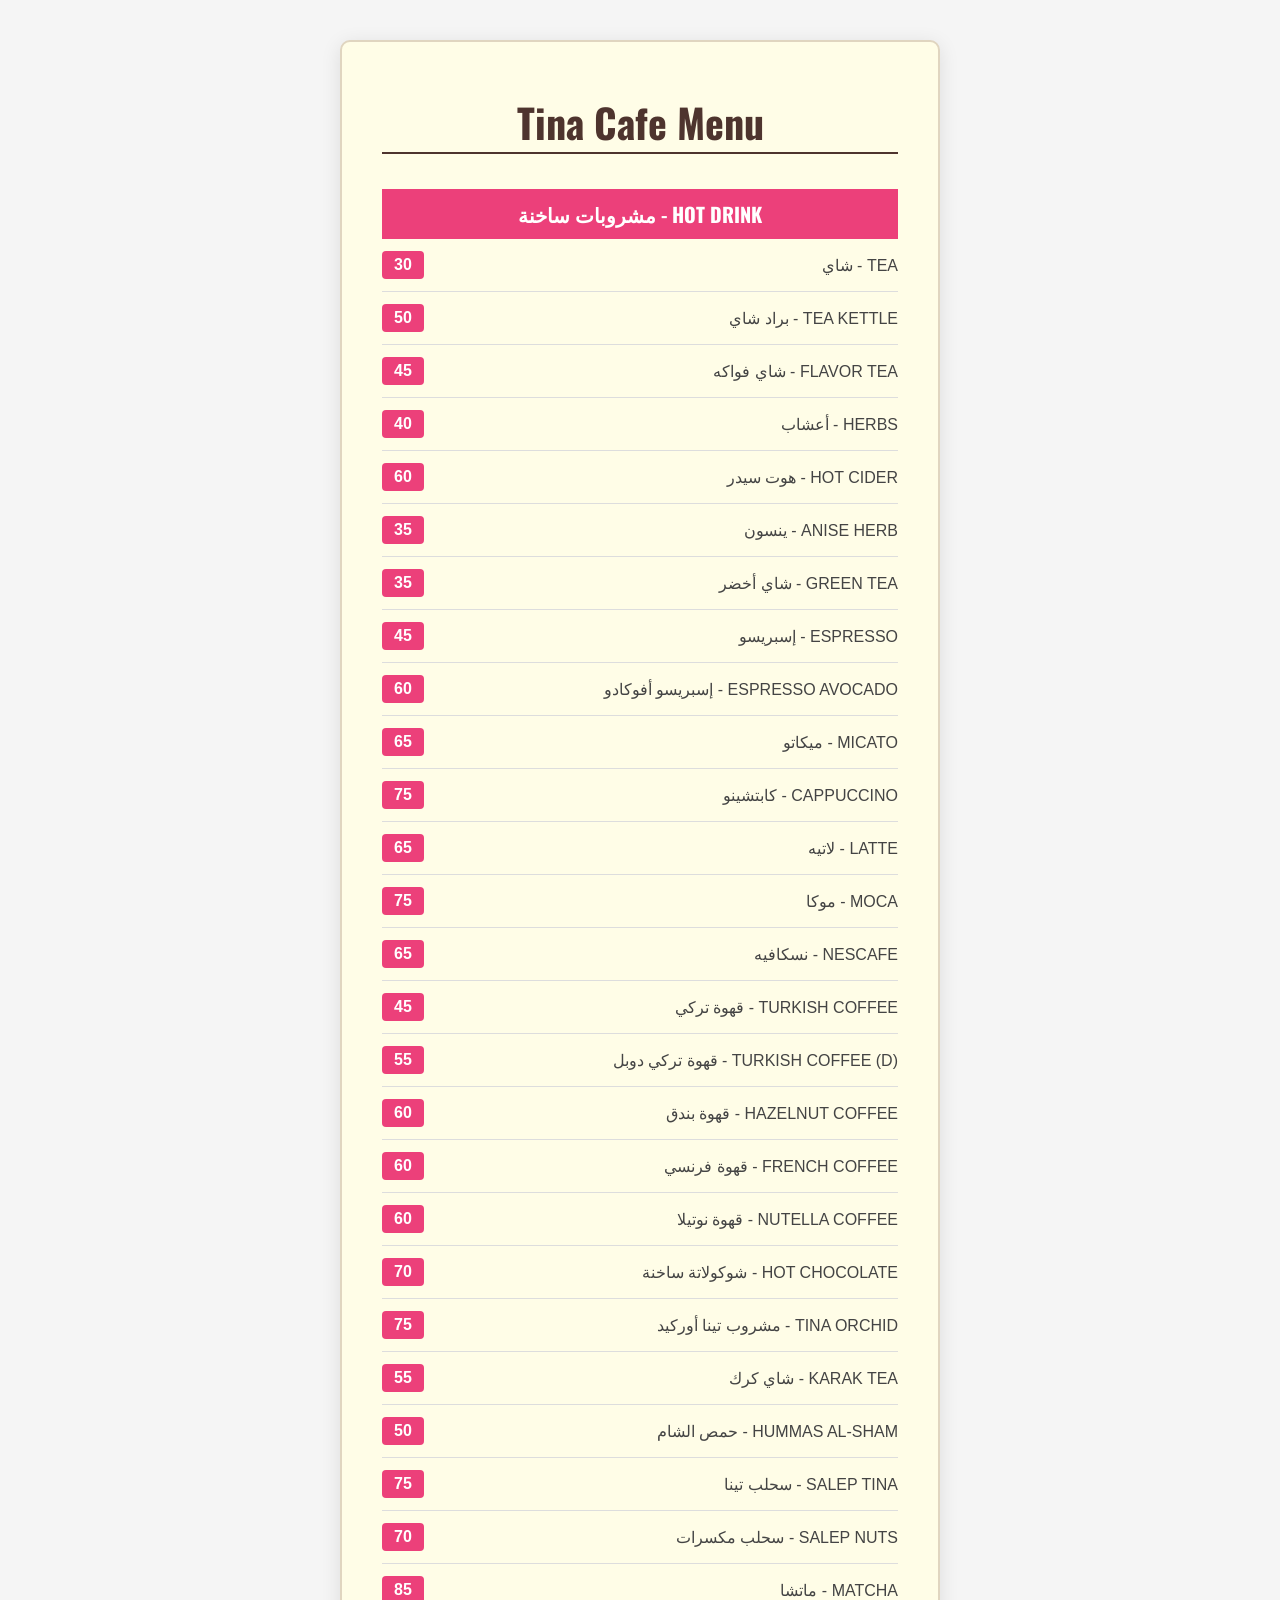
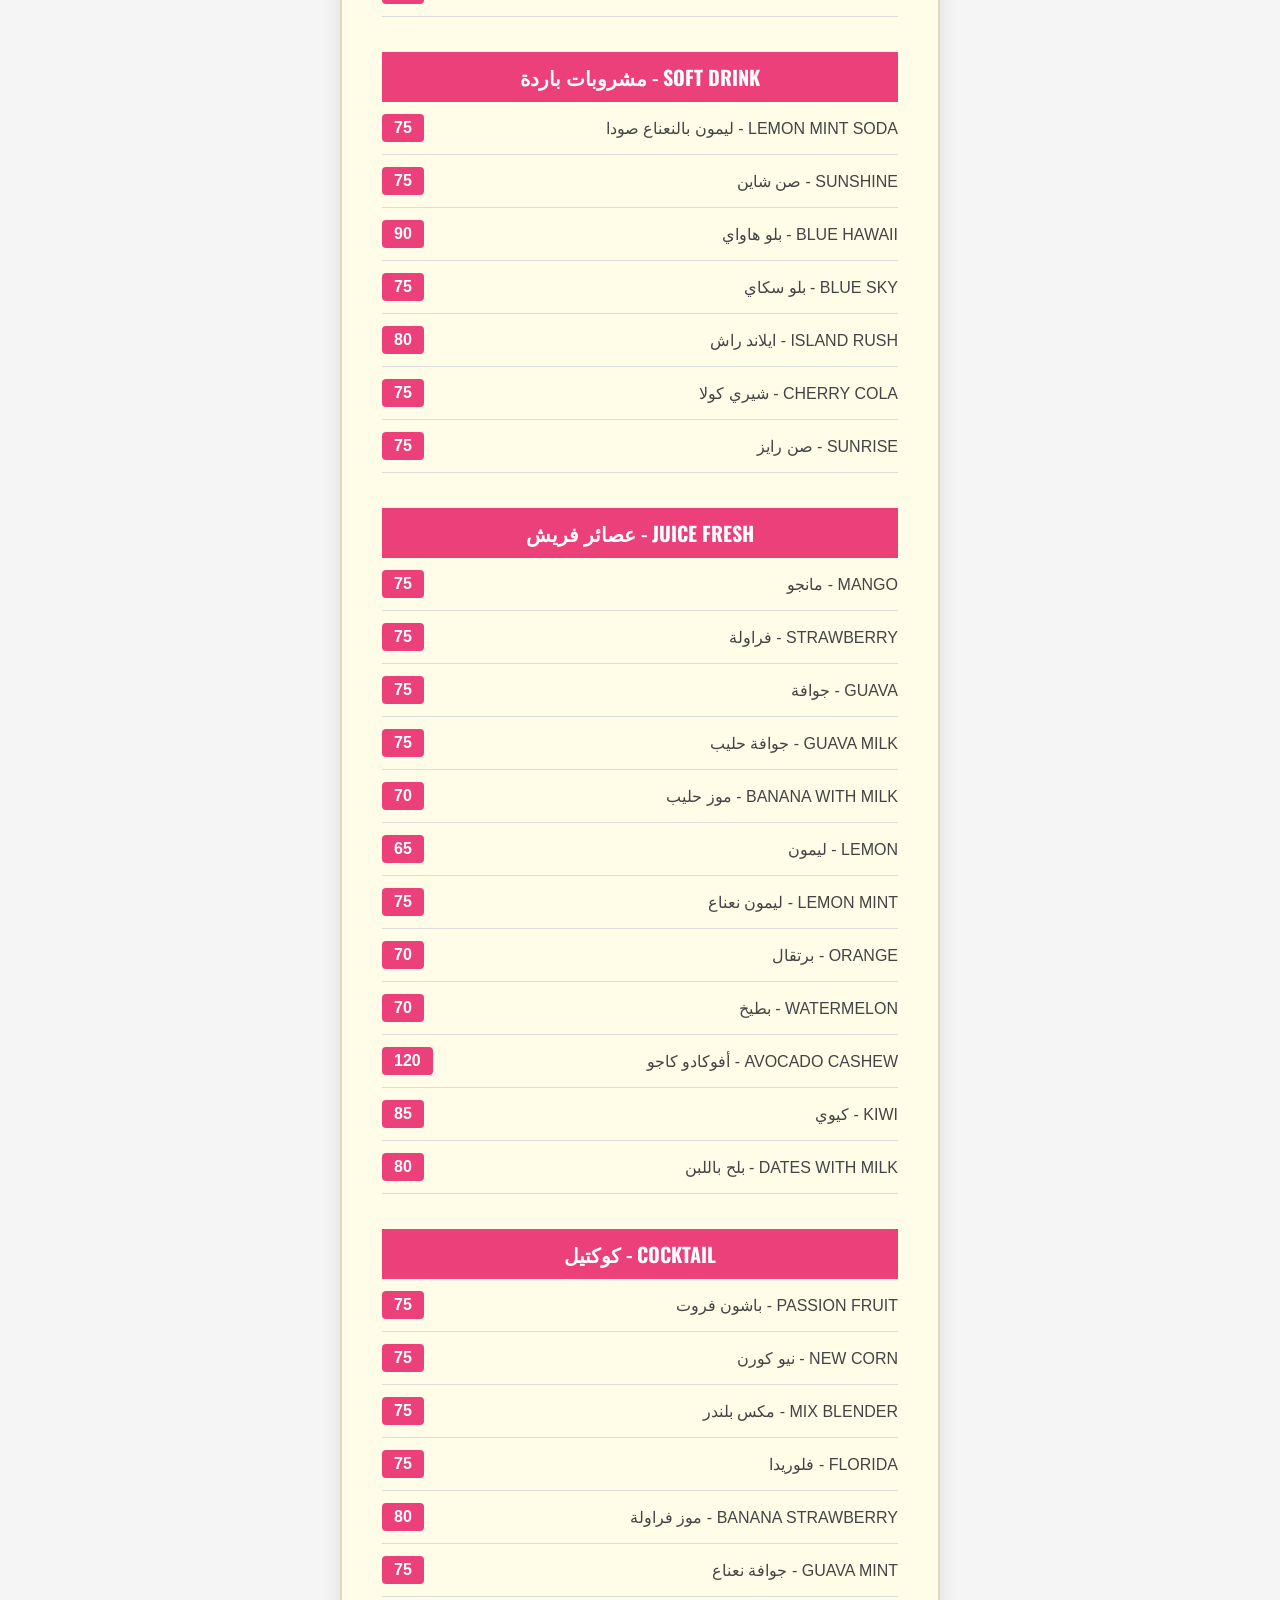
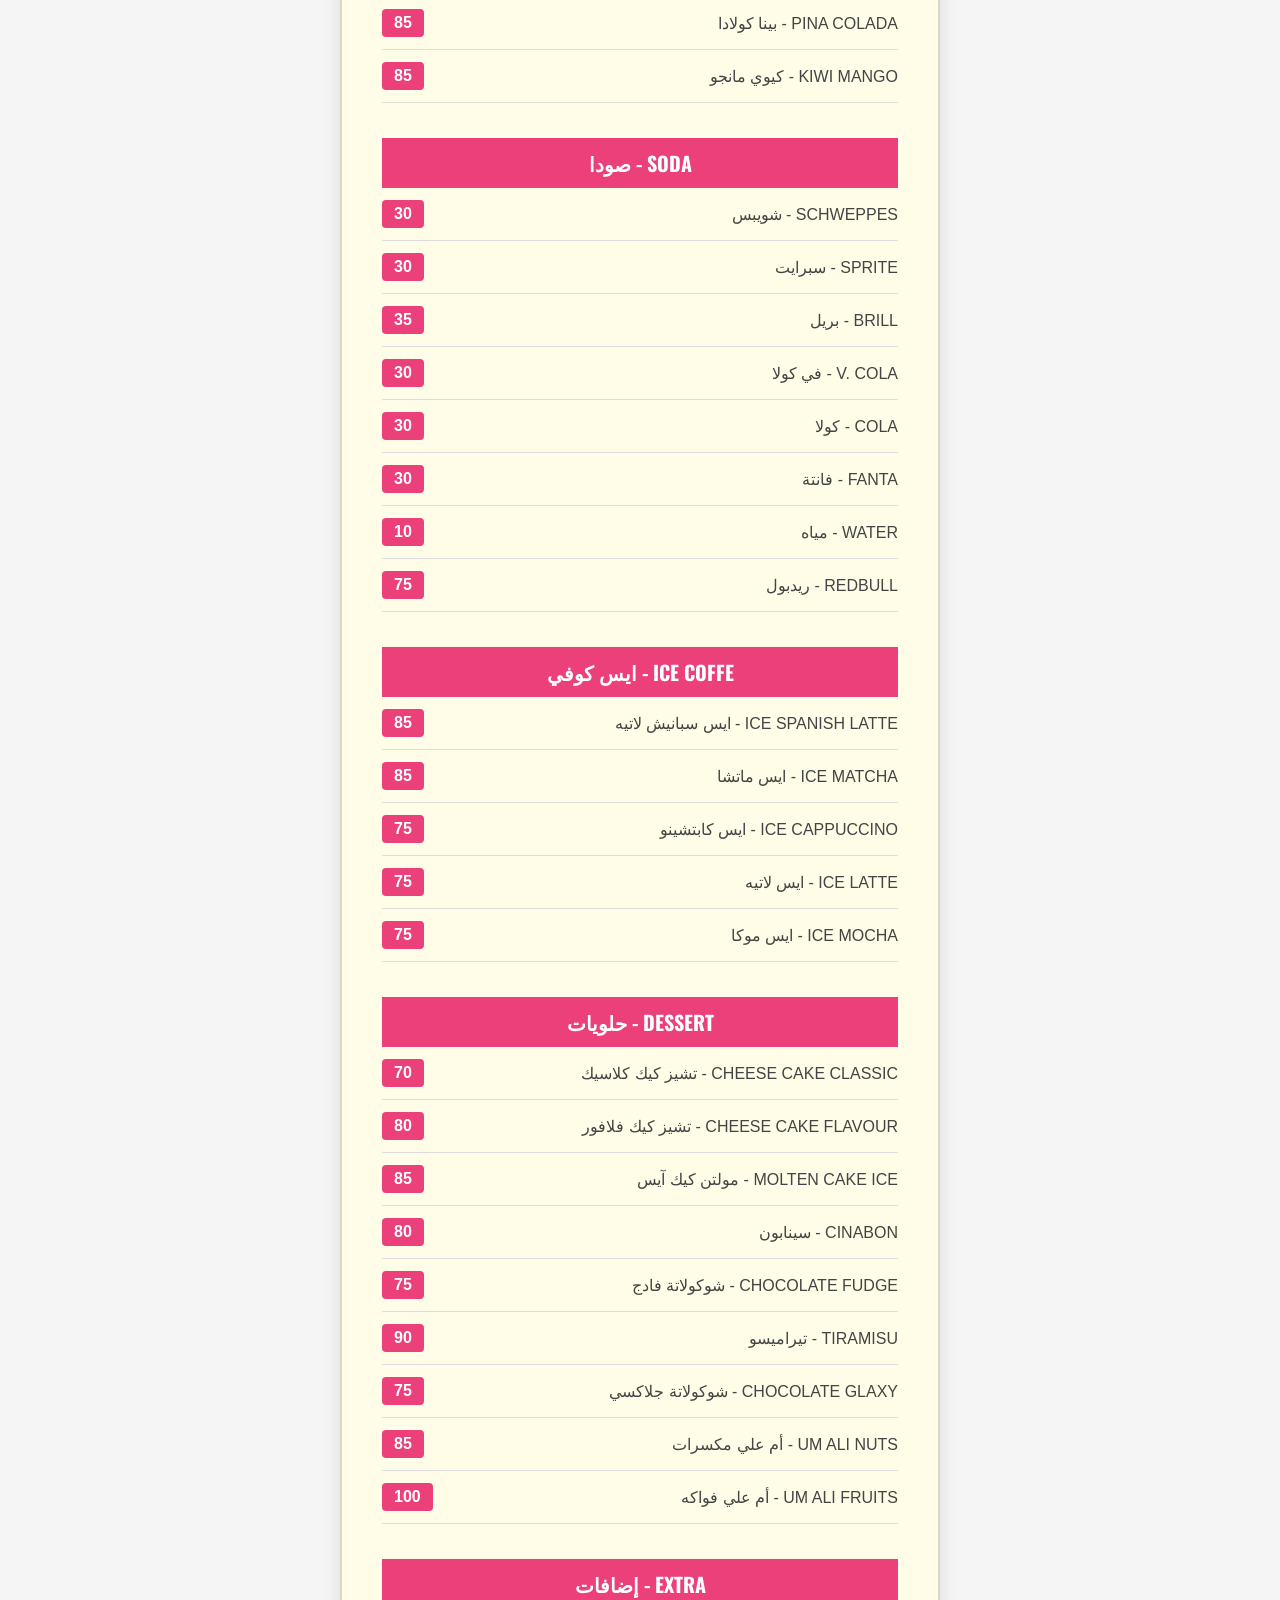
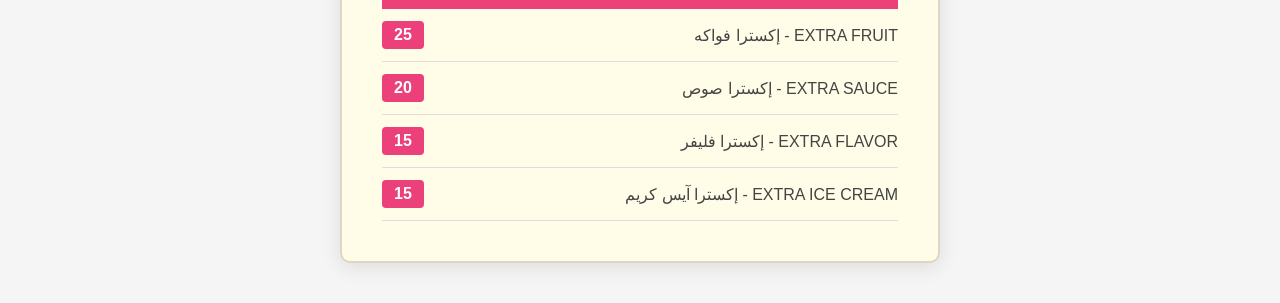
==== menu.html @ 82b3862c "Add files via upload" ====
<!DOCTYPE html>
<html lang="en">
<head>
    <meta charset="UTF-8">
    <meta name="viewport" content="width=device-width, initial-scale=1.0">
    <title>Tina cafe menu</title>
</head>
<body>
    <link rel="stylesheet" href="style.css">
<div id="menu">
    <h1>Tina Cafe Menu</h1>

    <h2>HOT DRINK - مشروبات ساخنة</h2>
    <p>TEA - شاي <span>30</span></p>
    <p>TEA KETTLE - براد شاي <span>50</span></p>
    <p>FLAVOR TEA - شاي فواكه <span>45</span></p>
    <p>HERBS - أعشاب <span>40</span></p>
    <p>HOT CIDER - هوت سيدر <span>60</span></p>
    <p>ANISE HERB - ينسون <span>35</span></p>
    <p>GREEN TEA - شاي أخضر <span>35</span></p>
    <p>ESPRESSO - إسبريسو <span>45</span></p>
    <p>ESPRESSO AVOCADO - إسبريسو أفوكادو <span>60</span></p>
    <p>MICATO - ميكاتو <span>65</span></p>
    <p>CAPPUCCINO - كابتشينو <span>75</span></p>
    <p>LATTE - لاتيه <span>65</span></p>
    <p>MOCA - موكا <span>75</span></p>
    <p>NESCAFE - نسكافيه <span>65</span></p>
    <p>TURKISH COFFEE - قهوة تركي <span>45</span></p>
    <p>TURKISH COFFEE (D) - قهوة تركي دوبل <span>55</span></p>
    <p>HAZELNUT COFFEE - قهوة بندق <span>60</span></p>
    <p>FRENCH COFFEE - قهوة فرنسي <span>60</span></p>
    <p>NUTELLA COFFEE - قهوة نوتيلا <span>60</span></p>
    <p>HOT CHOCOLATE - شوكولاتة ساخنة <span>70</span></p>
    <p>TINA ORCHID - مشروب تينا أوركيد <span>75</span></p>
    <p>KARAK TEA - شاي كرك <span>55</span></p>
    <p>HUMMAS AL-SHAM - حمص الشام <span>50</span></p>
    <p>SALEP TINA - سحلب تينا <span>75</span></p>
    <p>SALEP NUTS - سحلب مكسرات <span>70</span></p>
    <p>MATCHA - ماتشا <span>85</span></p>

    <h2>SOFT DRINK - مشروبات باردة</h2>
    <p>LEMON MINT SODA - ليمون بالنعناع صودا <span>75</span></p>
    <p>SUNSHINE - صن شاين <span>75</span></p>
    <p>BLUE HAWAII - بلو هاواي <span>90</span></p>
    <p>BLUE SKY - بلو سكاي <span>75</span></p>
    <p>ISLAND RUSH - ايلاند راش <span>80</span></p>
    <p>CHERRY COLA - شيري كولا <span>75</span></p>
    <p>SUNRISE - صن رايز <span>75</span></p>

    <h2>JUICE FRESH - عصائر فريش</h2>
    <p>MANGO - مانجو <span>75</span></p>
    <p>STRAWBERRY - فراولة <span>75</span></p>
    <p>GUAVA - جوافة <span>75</span></p>
    <p>GUAVA MILK - جوافة حليب <span>75</span></p>
    <p>BANANA WITH MILK - موز حليب <span>70</span></p>
    <p>LEMON - ليمون <span>65</span></p>
    <p>LEMON MINT - ليمون نعناع <span>75</span></p>
    <p>ORANGE - برتقال <span>70</span></p>
    <p>WATERMELON - بطيخ <span>70</span></p>
    <p>AVOCADO CASHEW - أفوكادو كاجو <span>120</span></p>
    <p>KIWI - كيوي <span>85</span></p>
    <p>DATES WITH MILK - بلح باللبن <span>80</span></p>

    <h2>COCKTAIL - كوكتيل</h2>
    <p>PASSION FRUIT - باشون فروت <span>75</span></p>
    <p>NEW CORN - نيو كورن <span>75</span></p>
    <p>MIX BLENDER - مكس بلندر <span>75</span></p>
    <p>FLORIDA - فلوريدا <span>75</span></p>
    <p>BANANA STRAWBERRY - موز فراولة <span>80</span></p>
    <p>GUAVA MINT - جوافة نعناع <span>75</span></p>
    <p>PINA COLADA - بينا كولادا <span>85</span></p>
    <p>KIWI MANGO - كيوي مانجو <span>85</span></p>

    <h2>SODA - صودا</h2>
    <p>SCHWEPPES - شويبس <span>30</span></p>
    <p>SPRITE - سبرايت <span>30</span></p>
    <p>BRILL - بريل <span>35</span></p>
    <p>V. COLA - في كولا <span>30</span></p>
    <p>COLA - كولا <span>30</span></p>
    <p>FANTA - فانتة <span>30</span></p>
    <p>WATER - مياه <span>10</span></p>
    <p>REDBULL - ريدبول <span>75</span></p>

    <h2>ICE COFFE - ايس كوفي</h2>
    <p>ICE SPANISH LATTE - ايس سبانيش لاتيه <span>85</span></p>
    <p>ICE MATCHA - ايس ماتشا <span>85</span></p>
    <p>ICE CAPPUCCINO - ايس كابتشينو <span>75</span></p>
    <p>ICE LATTE - ايس لاتيه <span>75</span></p>
    <p>ICE MOCHA - ايس موكا <span>75</span></p>

    <h2>DESSERT - حلويات</h2>
    <p>CHEESE CAKE CLASSIC - تشيز كيك كلاسيك <span>70</span></p>
    <p>CHEESE CAKE FLAVOUR - تشيز كيك فلافور <span>80</span></p>
    <p>MOLTEN CAKE ICE - مولتن كيك آيس <span>85</span></p>
    <p>CINABON - سينابون <span>80</span></p>
    <p>CHOCOLATE FUDGE - شوكولاتة فادج <span>75</span></p>
    <p>TIRAMISU - تيراميسو <span>90</span></p>
    <p>CHOCOLATE GLAXY - شوكولاتة جلاكسي <span>75</span></p>
    <p>UM ALI NUTS - أم علي مكسرات <span>85</span></p>
    <p>UM ALI FRUITS - أم علي فواكه <span>100</span></p>
    <h2>EXTRA - إضافات</h2>
    <p>EXTRA FRUIT - إكسترا فواكه <span>25</span></p>
    <p>EXTRA SAUCE - إكسترا صوص <span>20</span></p>
    <p>EXTRA FLAVOR - إكسترا فليفر <span>15</span></p>
    <p>EXTRA ICE CREAM - إكسترا آيس كريم <span>15</span></p>
</div>
</body>
</html>
---- style.css ----
@import url('https://fonts.googleapis.com/css2?family=Open+Sans:ital,wght@0,300..800;1,300..800&family=Oswald:wght@200..700&display=swap');



*{
margin: 0;
padding: 0;
box-sizing: border-box;
}

:root {
    --bg-color: #f1f1f1;
    --bg-secondary: #fbfbfb;
    --dark-gray: #333;
    --light-brown: #c7a17a;
    --black: #1f2226;

}
body{font-family: "open sans",sherf
}
h1,
h2,
h3
{ font-family: oswald,serif;}

ul {list-style: none;}

ul {text-decoration: none;}

/* header start */
#header {
    width: 100%;
border-bottom: 1px solid #ccc; 
}
.navbar {
    display: flex;
    flex-direction: column;
    align-items: center;
    text-align: center;
    width: 100%;
    padding: 20px 0;
}

.logo {
    display: block;
    margin-bottom: 10px;
}

h1 {
    margin: 10px 0;
}

li {
    list-style: none;
}

li a {
    text-decoration: none;
    color: #333; /* أو أي لون تحبه */
}

/* header end */
/* menu stART */

/* --- تنسيق المنيو بالكامل --- */
#menu {
    max-width: 600px;
    margin: 20px auto;
    padding: 30px;
    background-color: #fdfaf0; /* لون خلفية كريمي مريح */
    border: 2px solid #e0d5c0;
    border-radius: 10px;
    font-family: 'Arial', sans-serif;
    color: #444;
    direction: rtl; /* لضبط الاتجاه العربي */
}

/* الخلفية العامة للموقع */
body

/* تنسيق الصفحة بالكامل */
body {
    background-color: #fdfae6; /* لون كريمي رايق */
    margin: 0;
    display: flex;
    align-items: center;
    justify-content: center;
    height: 100vh;
    font-family: Arial, sans-serif;
}

.container {
    text-align: center;
}

/* اللوجو الدايرة (بدون حواف) */
.logo-wrapper {
    width: 170px;
    height: 170px;
    border-radius: 50%; /* دي اللي بتشيل الحواف المربعة */
    overflow: hidden;
    border: 4px solid #ec407a; /* الإطار البامبا */
    margin: 0 auto 20px;
    box-shadow: 0 4px 10px rgba(0,0,0,0.1);
}

.logo-wrapper img {
    width: 100%;
    height: 100%;
    object-fit: cover;
}

/* اسم الكافيه */
h1 {
    font-size: 2.5rem;
    color: #333;
    margin-bottom: 30px;
}

/* الزرار البامبا */
.pink-btn {
    display: inline-block;
    background-color: #ec407a; /* اللون البامبا */
    color: white !important;
    text-decoration: none;
    padding: 12px 45px;
    border-radius: 25px;
    font-size: 1.2rem;
    font-weight: bold;
    transition: 0.3s ease;
    box-shadow: 0 4px 12px rgba(236, 64, 122, 0.3);
}

/* لما تحط الماوس على الزرار */
.pink-btn:hover {
    background-color: #d81b60;
    transform: scale(1.1); /* بيكبر سنة */
}


/* حركة لما تدوس على الزرار (Click) */
.menu-btn:active {
    transform: scale(0.95);
}
/* تنسيق العناوين الرئيسية (مثل HOT DRINK) */
body {
    background-color: #f5f5f5;
    display: flex;
    justify-content: center;
    padding: 20px;
}

#menu {
    background-color: #fffde7;
    width: 100%;
    max-width: 600px;
    padding: 40px;
    border-radius: 10px;
    box-shadow: 0 4px 20px rgba(0,0,0,0.1);
}

h1 {
    text-align: center;
    color: #4e342e;
    border-bottom: 2px solid #4e342e;
    margin-bottom: 30px;
}

h2 {
    background-color: #ec407a; /* لون المنيو الوردي في صورك */
    color: white;
    padding: 10px;
    margin-top: 35px;
    text-align: center;
    text-transform: uppercase;
    font-size: 20px;
}

#menu p {
    display: flex;
    justify-content: space-between;
    align-items: center;
    padding: 12px 0;
    border-bottom: 1px solid #ddd; /* الخط اللي بين كل صنف وتاني */
    font-size: 16px;
    font-weight: 500;
}

/* السعر في مربع ملون مثل الصور */
#menu p span {
    background-color: #ec407a;
    color: white;
    padding: 5px 12px;
    border-radius: 4px;
    font-weight: bold;
    min-width: 40px;
    text-align: center;
}

/* حركة عند مرور الماوس */
#menu p:hover {
    background-color: rgba(236, 64, 122, 0.05);
}
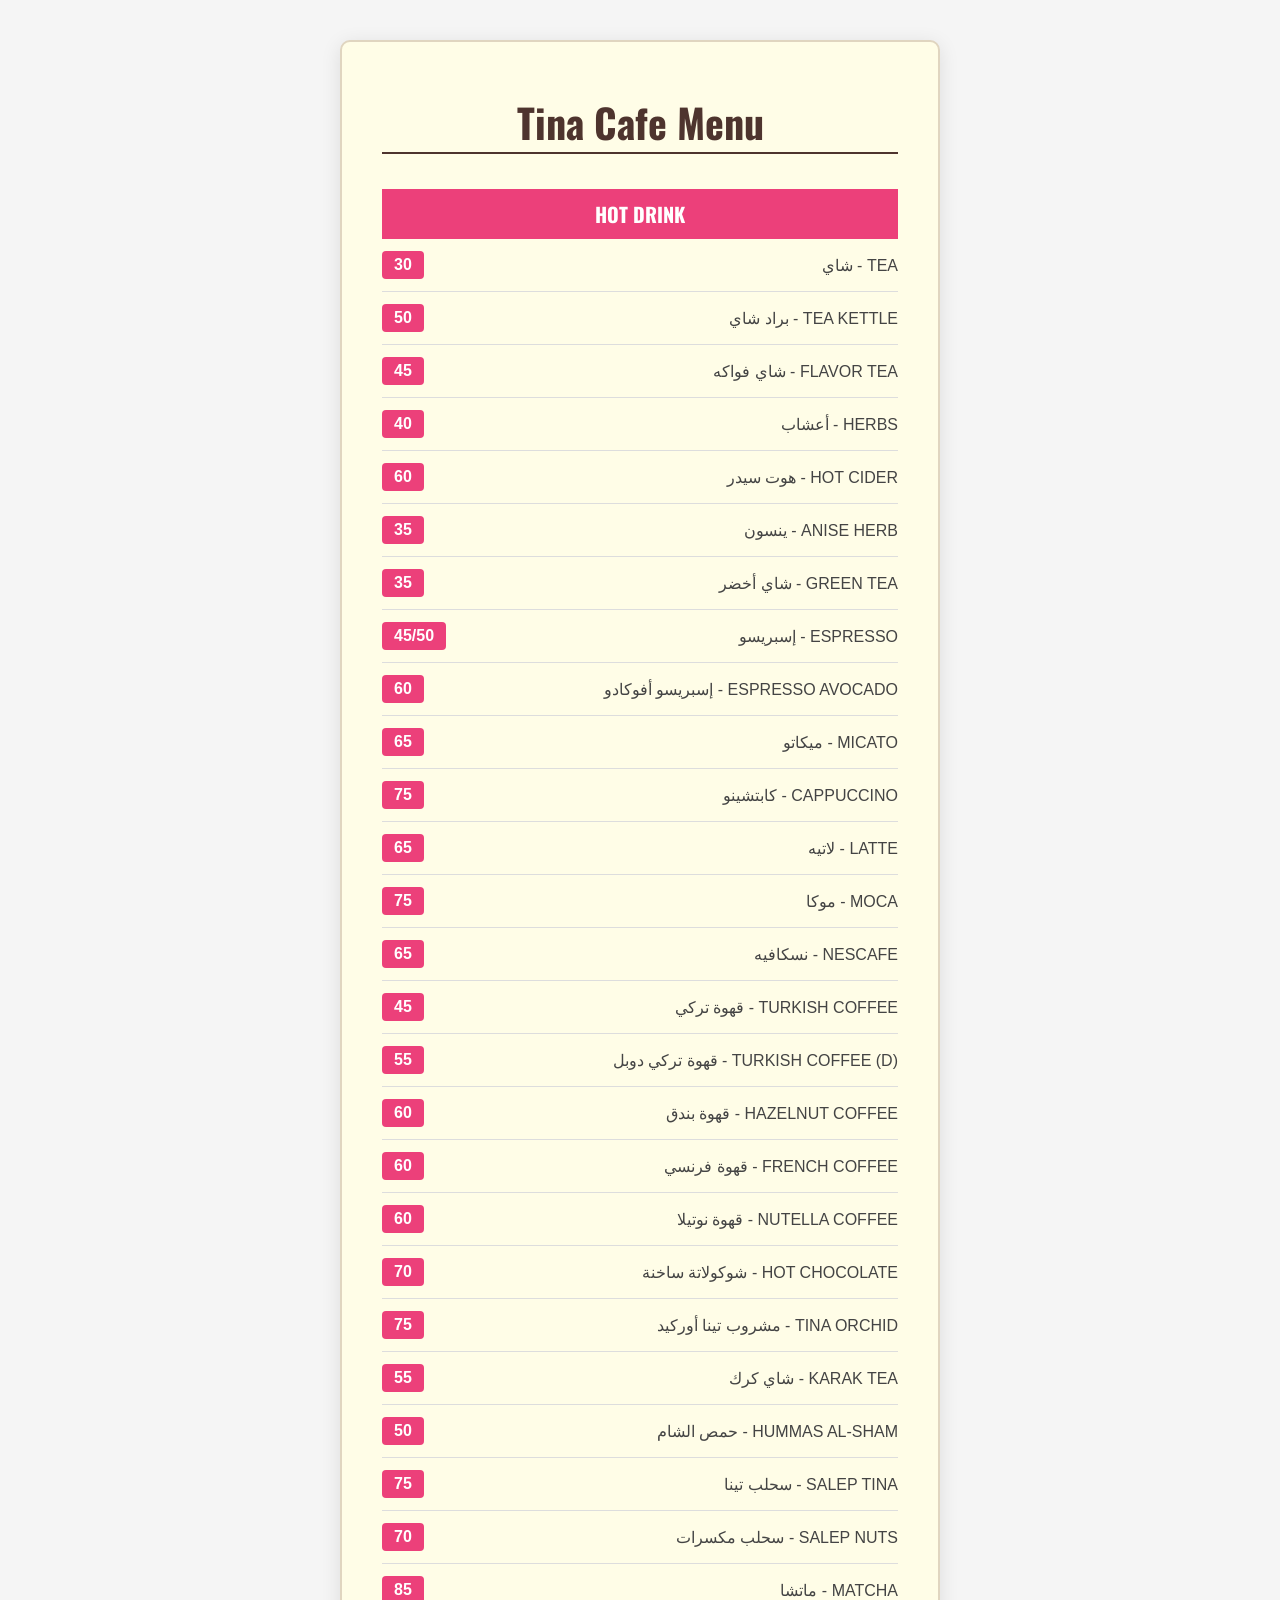
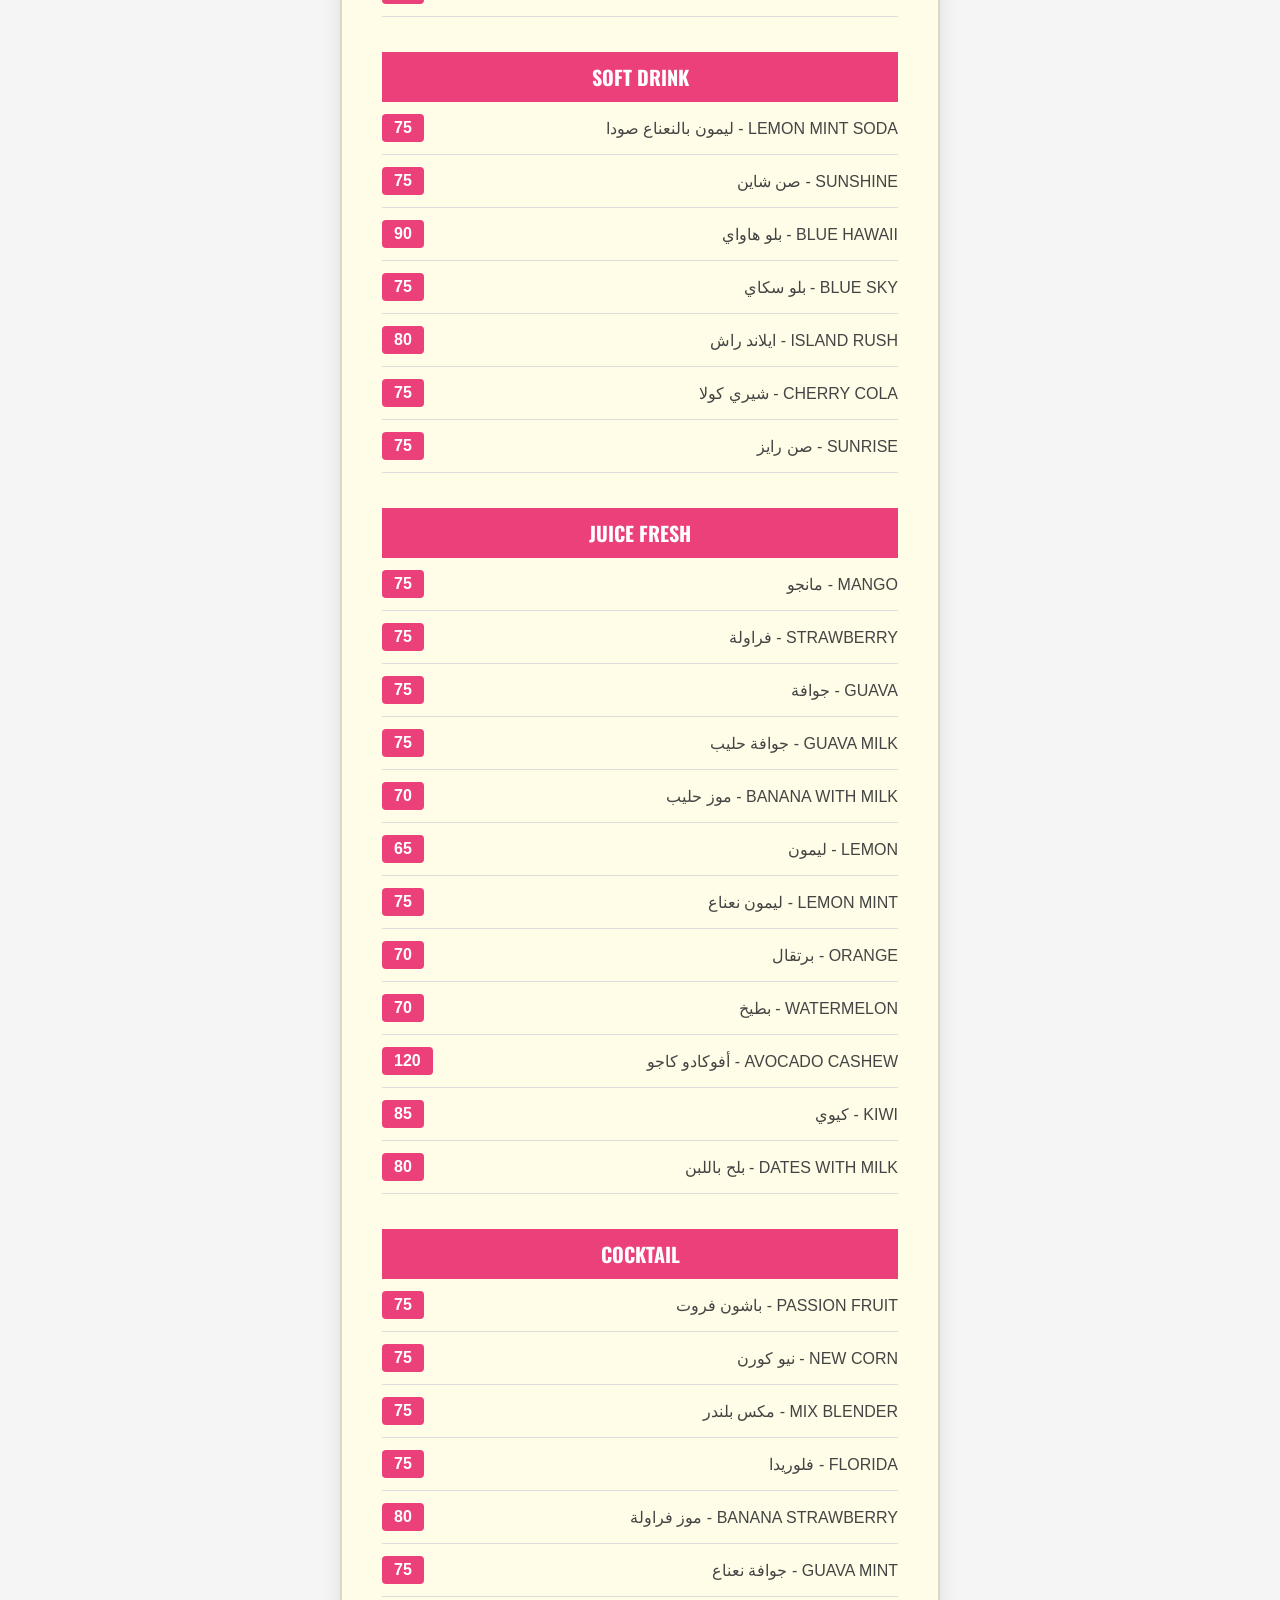
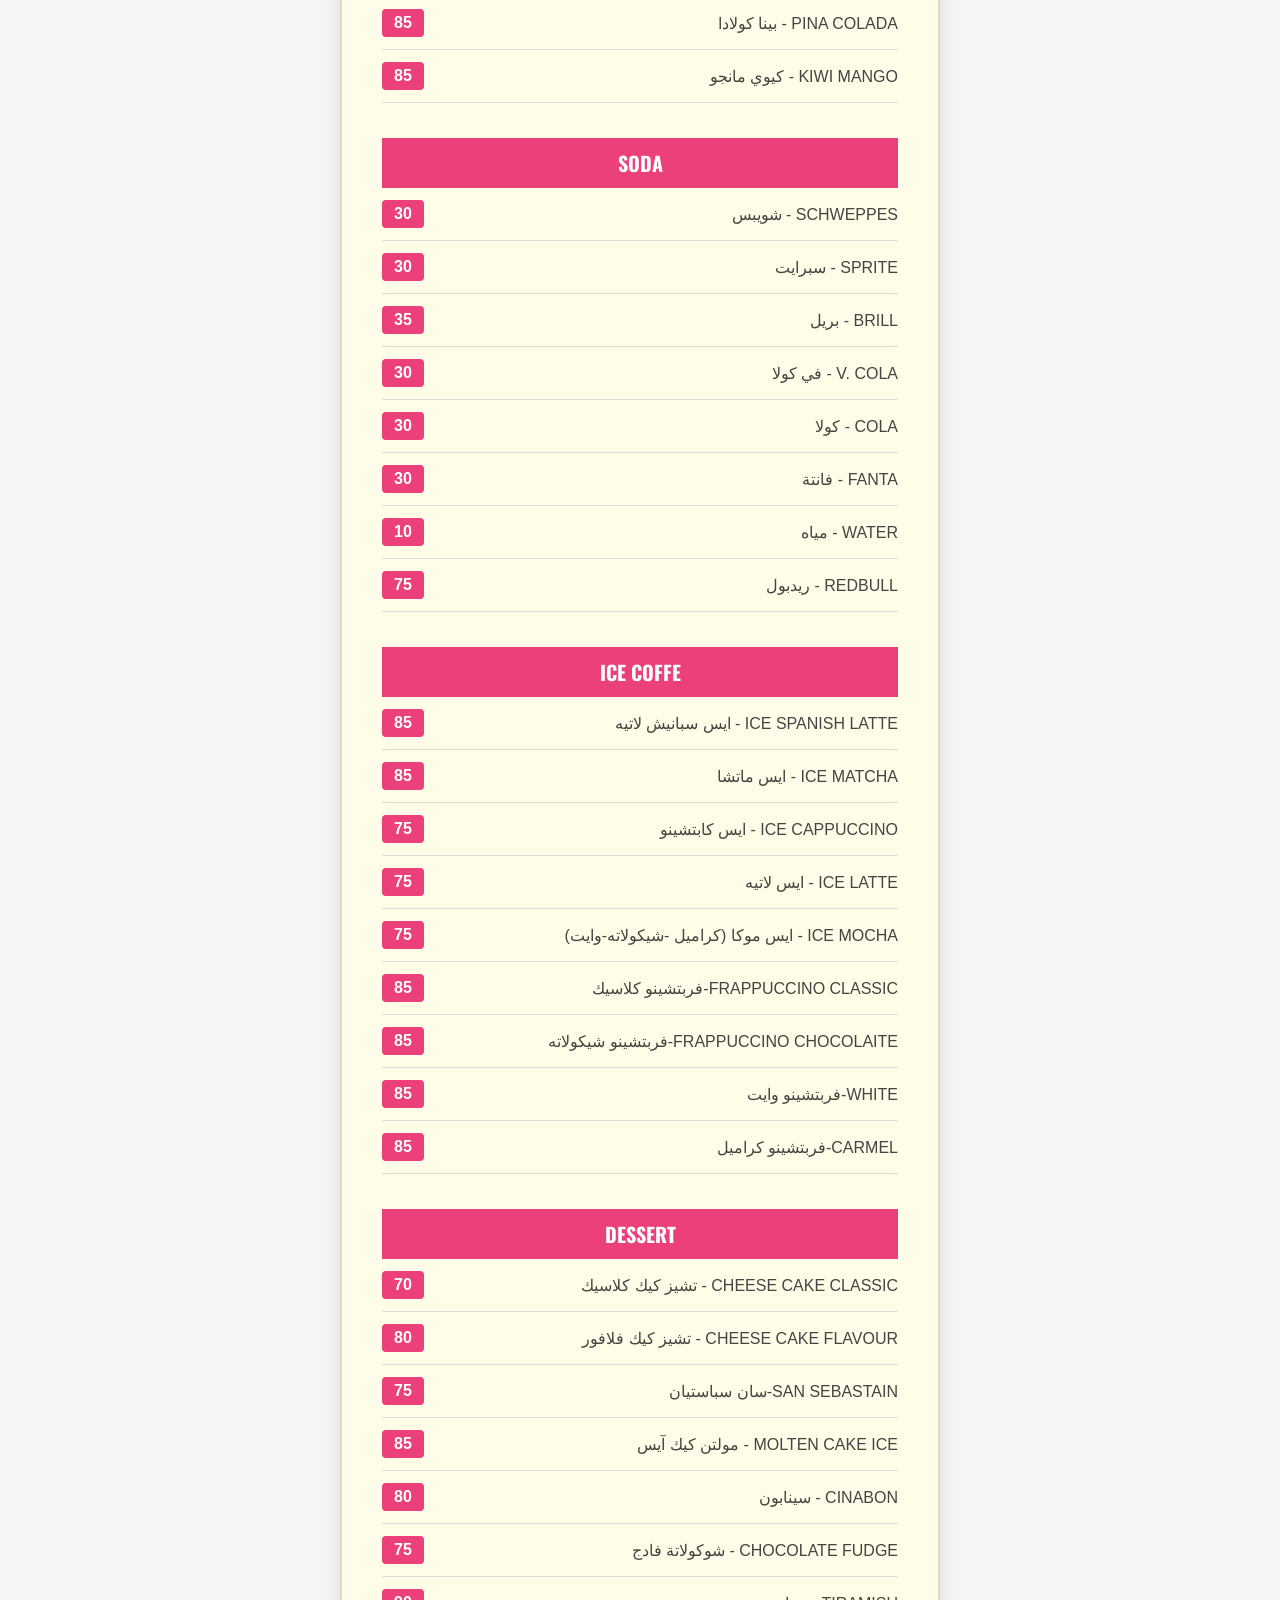
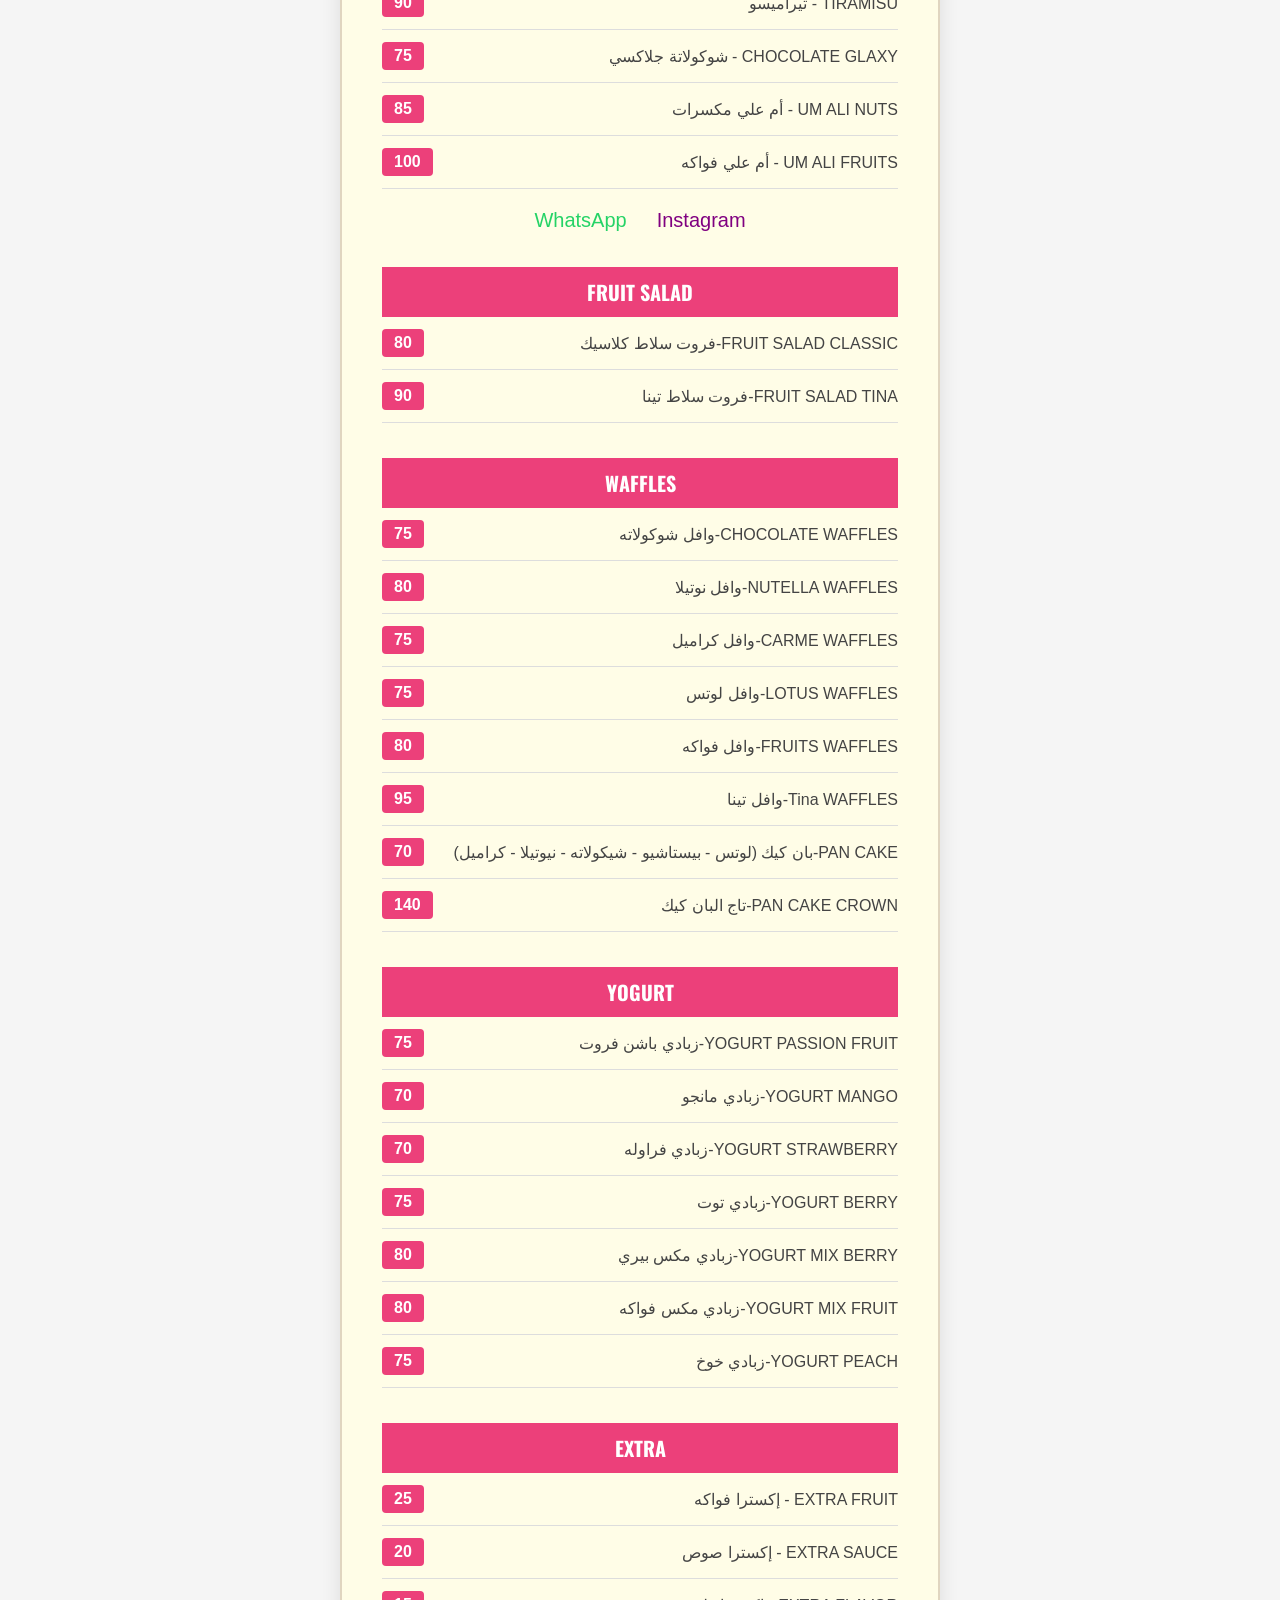
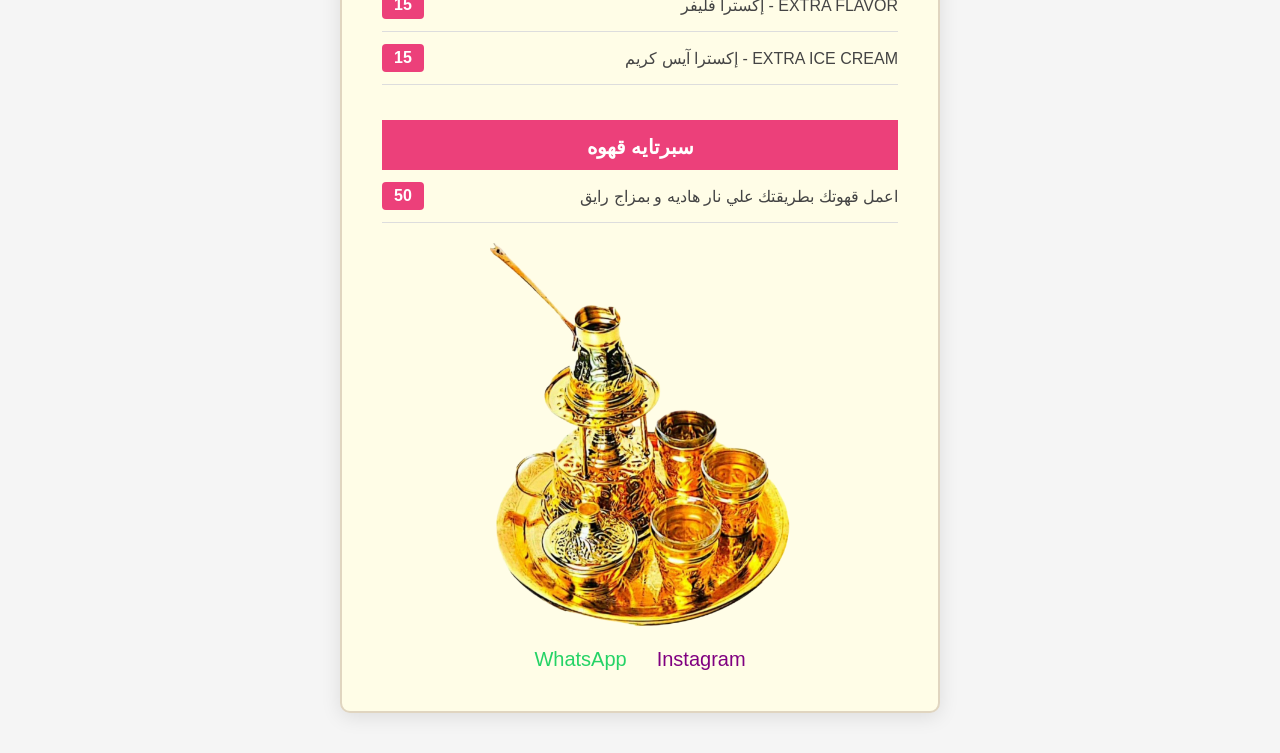
==== commit 1facb8f9: "Add files via upload" ====
--- a/menu.html
+++ b/menu.html
@@ -10,7 +10,8 @@
 <div id="menu">
     <h1>Tina Cafe Menu</h1>
 
-    <h2>HOT DRINK - مشروبات ساخنة</h2>
+    
+    <h2>HOT DRINK</h2>
     <p>TEA - شاي <span>30</span></p>
     <p>TEA KETTLE - براد شاي <span>50</span></p>
     <p>FLAVOR TEA - شاي فواكه <span>45</span></p>
@@ -18,7 +19,7 @@
     <p>HOT CIDER - هوت سيدر <span>60</span></p>
     <p>ANISE HERB - ينسون <span>35</span></p>
     <p>GREEN TEA - شاي أخضر <span>35</span></p>
-    <p>ESPRESSO - إسبريسو <span>45</span></p>
+    <p>ESPRESSO - إسبريسو <span>45/50</span></p>
     <p>ESPRESSO AVOCADO - إسبريسو أفوكادو <span>60</span></p>
     <p>MICATO - ميكاتو <span>65</span></p>
     <p>CAPPUCCINO - كابتشينو <span>75</span></p>
@@ -38,7 +39,7 @@
     <p>SALEP NUTS - سحلب مكسرات <span>70</span></p>
     <p>MATCHA - ماتشا <span>85</span></p>
 
-    <h2>SOFT DRINK - مشروبات باردة</h2>
+    <h2>SOFT DRINK</h2>
     <p>LEMON MINT SODA - ليمون بالنعناع صودا <span>75</span></p>
     <p>SUNSHINE - صن شاين <span>75</span></p>
     <p>BLUE HAWAII - بلو هاواي <span>90</span></p>
@@ -47,7 +48,7 @@
     <p>CHERRY COLA - شيري كولا <span>75</span></p>
     <p>SUNRISE - صن رايز <span>75</span></p>
 
-    <h2>JUICE FRESH - عصائر فريش</h2>
+    <h2>JUICE FRESH</h2>
     <p>MANGO - مانجو <span>75</span></p>
     <p>STRAWBERRY - فراولة <span>75</span></p>
     <p>GUAVA - جوافة <span>75</span></p>
@@ -61,7 +62,7 @@
     <p>KIWI - كيوي <span>85</span></p>
     <p>DATES WITH MILK - بلح باللبن <span>80</span></p>
 
-    <h2>COCKTAIL - كوكتيل</h2>
+    <h2>COCKTAIL</h2>
     <p>PASSION FRUIT - باشون فروت <span>75</span></p>
     <p>NEW CORN - نيو كورن <span>75</span></p>
     <p>MIX BLENDER - مكس بلندر <span>75</span></p>
@@ -71,7 +72,7 @@
     <p>PINA COLADA - بينا كولادا <span>85</span></p>
     <p>KIWI MANGO - كيوي مانجو <span>85</span></p>
 
-    <h2>SODA - صودا</h2>
+    <h2>SODA</h2>
     <p>SCHWEPPES - شويبس <span>30</span></p>
     <p>SPRITE - سبرايت <span>30</span></p>
     <p>BRILL - بريل <span>35</span></p>
@@ -81,16 +82,22 @@
     <p>WATER - مياه <span>10</span></p>
     <p>REDBULL - ريدبول <span>75</span></p>
 
-    <h2>ICE COFFE - ايس كوفي</h2>
+    <h2>ICE COFFE</h2>
     <p>ICE SPANISH LATTE - ايس سبانيش لاتيه <span>85</span></p>
     <p>ICE MATCHA - ايس ماتشا <span>85</span></p>
     <p>ICE CAPPUCCINO - ايس كابتشينو <span>75</span></p>
     <p>ICE LATTE - ايس لاتيه <span>75</span></p>
-    <p>ICE MOCHA - ايس موكا <span>75</span></p>
+    <p>ICE MOCHA - ايس موكا (كراميل -شيكولاته-وايت)<span>75</span></p>
+    <p>FRAPPUCCINO CLASSIC-فربتشينو كلاسيك<span>85</span></p>
+    <p>FRAPPUCCINO CHOCOLAITE-فربتشينو شيكولاته<span>85</span></p>
+    <p>WHITE-فربتشينو وايت<span>85</span></p>
+    <p>CARMEL-فربتشينو كراميل<span>85</span></p>
 
-    <h2>DESSERT - حلويات</h2>
+       
+    <h2>DESSERT</h2>
     <p>CHEESE CAKE CLASSIC - تشيز كيك كلاسيك <span>70</span></p>
     <p>CHEESE CAKE FLAVOUR - تشيز كيك فلافور <span>80</span></p>
+    <p>SAN SEBASTAIN-سان سباستيان<span>75</span></p>
     <p>MOLTEN CAKE ICE - مولتن كيك آيس <span>85</span></p>
     <p>CINABON - سينابون <span>80</span></p>
     <p>CHOCOLATE FUDGE - شوكولاتة فادج <span>75</span></p>
@@ -98,11 +105,55 @@
     <p>CHOCOLATE GLAXY - شوكولاتة جلاكسي <span>75</span></p>
     <p>UM ALI NUTS - أم علي مكسرات <span>85</span></p>
     <p>UM ALI FRUITS - أم علي فواكه <span>100</span></p>
-    <h2>EXTRA - إضافات</h2>
+  
+
+    <div style="display: flex; justify-content: center; gap: 30px; margin-top: 20px;">
+  <a href="https://www.instagram.com/mazen_ma7moudd" target="_blank" style="text-decoration: none; font-size: 20px; color: purple;"> Instagram</a>
+  <a href="https://wa.me/201099573145" target="_blank" style="text-decoration: none; font-size: 20px; color: #25D366;">WhatsApp</a>
+</div>
+    <h2>FRUIT SALAD</h2>
+    <p>FRUIT SALAD CLASSIC-فروت سلاط كلاسيك <span>80</span></p>
+    <p>FRUIT SALAD TINA-فروت سلاط تينا<span>90</span></p>
+
+
+   <h2>WAFFLES</h2>
+    <p>CHOCOLATE WAFFLES-وافل شوكولاته<span>75</span></p>
+    <p>NUTELLA WAFFLES-وافل نوتيلا<span>80</span></p>
+    <p>CARME WAFFLES-وافل كراميل<span>75</span></p>
+    <p>LOTUS WAFFLES-وافل لوتس<span>75</span></p>
+    <p>FRUITS WAFFLES-وافل فواكه<span>80</span></p>
+    <p>Tina WAFFLES-وافل تينا<span>95</span></p>
+    <p>PAN CAKE-بان كيك (لوتس - بيستاشيو - شيكولاته - نيوتيلا - كراميل)<span>70</span></p>
+    <p>PAN CAKE CROWN-تاج البان كيك <span>140</span></p>
+    
+    
+ <h2>YOGURT</h2>
+    <p>YOGURT PASSION FRUIT-زبادي باشن فروت<span>75</span></p>
+    <p>YOGURT MANGO-زبادي مانجو<span>70</span></p>
+    <p>YOGURT STRAWBERRY-زبادي فراوله<span>70</span></p>
+    <p>YOGURT BERRY-زبادي توت<span>75</span></p>
+    <p>YOGURT MIX BERRY-زبادي مكس بيري <span>80</span></p>
+    <p>YOGURT MIX FRUIT-زبادي مكس فواكه<span>80</span></p>
+    <p>YOGURT PEACH-زبادي خوخ<span>75</span></p>
+
+
+    <h2>EXTRA</h2>
     <p>EXTRA FRUIT - إكسترا فواكه <span>25</span></p>
     <p>EXTRA SAUCE - إكسترا صوص <span>20</span></p>
     <p>EXTRA FLAVOR - إكسترا فليفر <span>15</span></p>
     <p>EXTRA ICE CREAM - إكسترا آيس كريم <span>15</span></p>
+
+ <h2>سبرتايه قهوه </h2>
+    <p>اعمل قهوتك بطريقتك علي نار هاديه و بمزاج رايق <span>50</span></p>
+
+<img src="SPRTAIA.png"سبرتاية قهوة style="width: 300px; height: auto; display: block; margin: 20px auto;">
+
+<div style="display: flex; justify-content: center; gap: 30px; margin-top: 20px;">
+  <a href="https://www.instagram.com/mazen_ma7moudd" target="_blank" style="text-decoration: none; font-size: 20px; color: purple;"> Instagram</a>
+  <a href="https://wa.me/201099573145" target="_blank" style="text-decoration: none; font-size: 20px; color: #25D366;">WhatsApp</a>
+</div>
+
+
 </div>
 </body>
 </html>
--- a/style.css
+++ b/style.css
@@ -1,4 +1,3 @@
-
 @import url('https://fonts.googleapis.com/css2?family=Open+Sans:ital,wght@0,300..800;1,300..800&family=Oswald:wght@200..700&display=swap');
 
 
@@ -144,7 +143,12 @@
     transform: scale(0.95);
 }
 /* تنسيق العناوين الرئيسية (مثل HOT DRINK) */
-body {
+body {body {
+    display: flex;
+    flex-direction: column;
+    min-height: 100vh; /* بيخلي الصفحة بطول الشاشة بالظبط */
+    margin: 0;
+}
     background-color: #f5f5f5;
     display: flex;
     justify-content: center;
@@ -186,7 +190,16 @@
     font-size: 16px;
     font-weight: 500;
 }
-
+.social-links {
+    margin-top: auto; /* ده "السر" اللي بيزق الأيقونات لتحت خالص */
+    text-align: center;
+    padding: 20px;
+}
+
+.social-links img {
+    width: 30px; /* حجم الأيقونات */
+    margin: 0 10px;
+}
 /* السعر في مربع ملون مثل الصور */
 #menu p span {
     background-color: #ec407a;
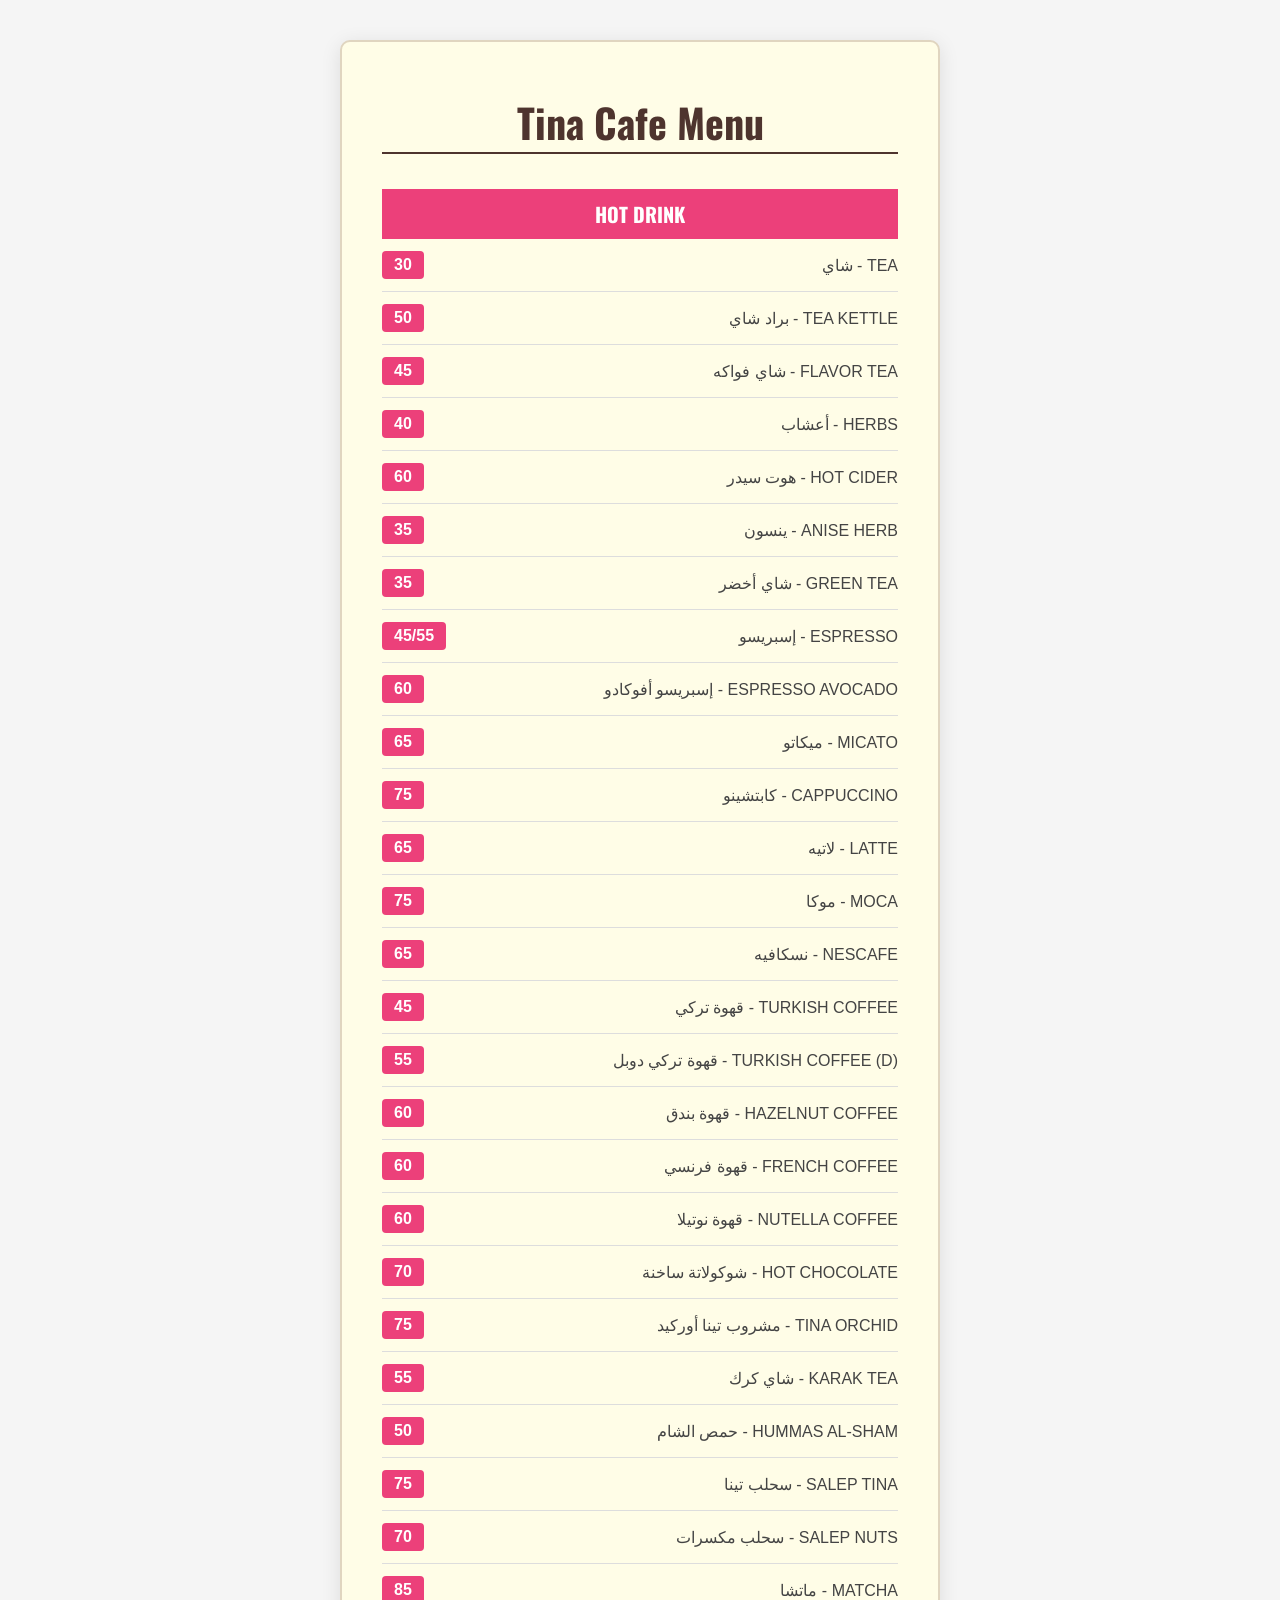
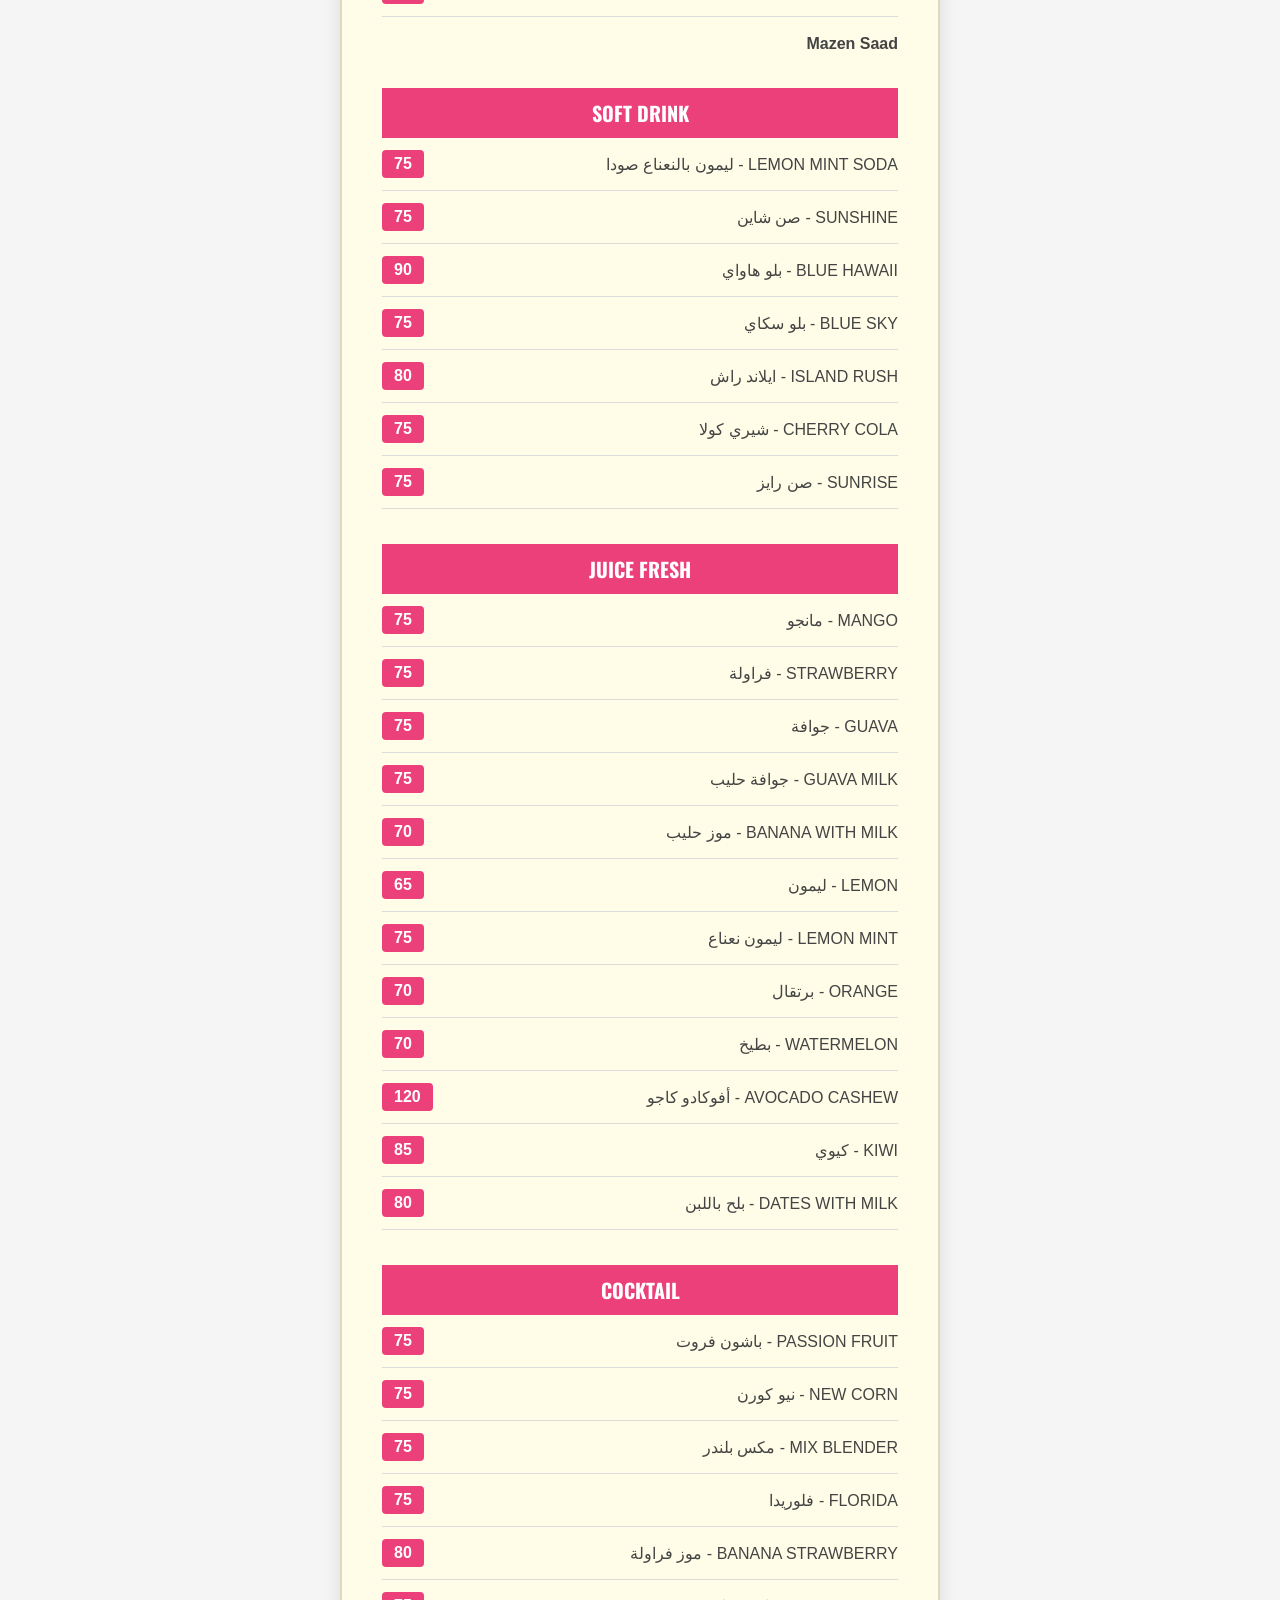
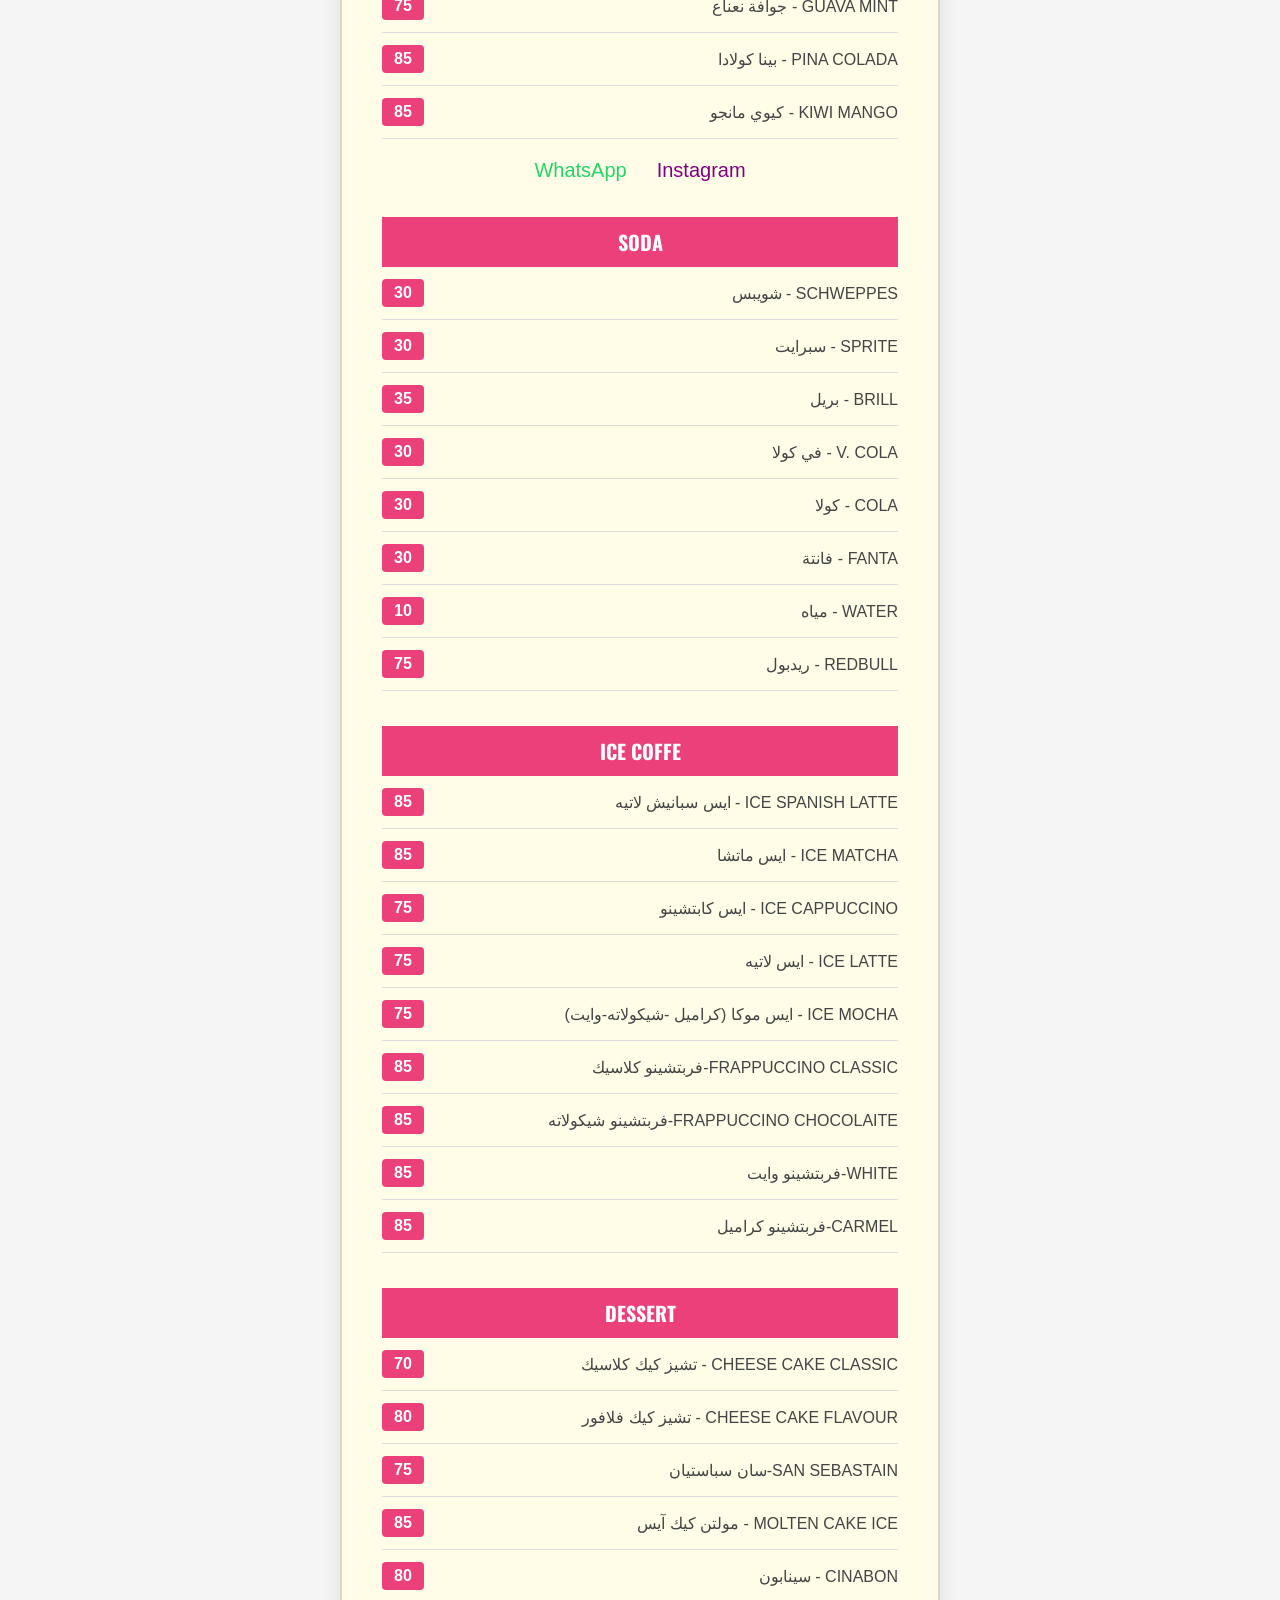
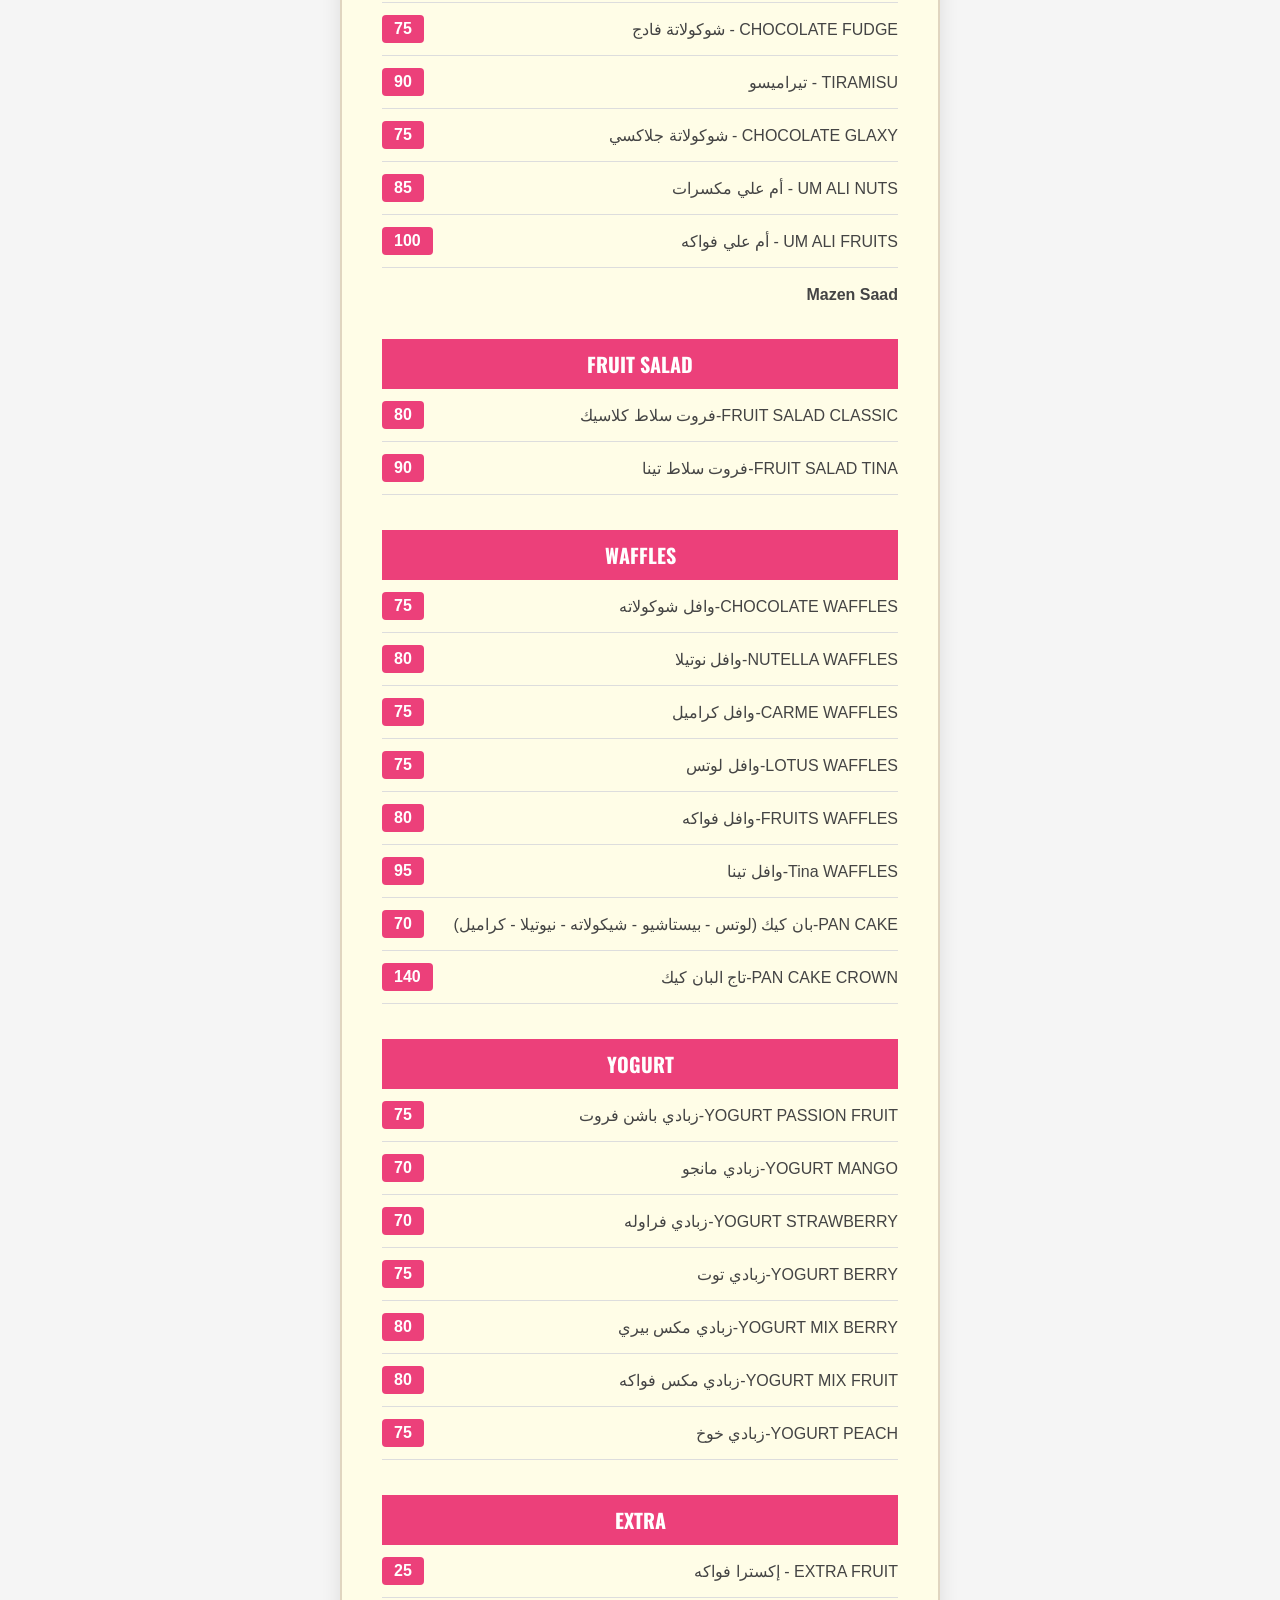
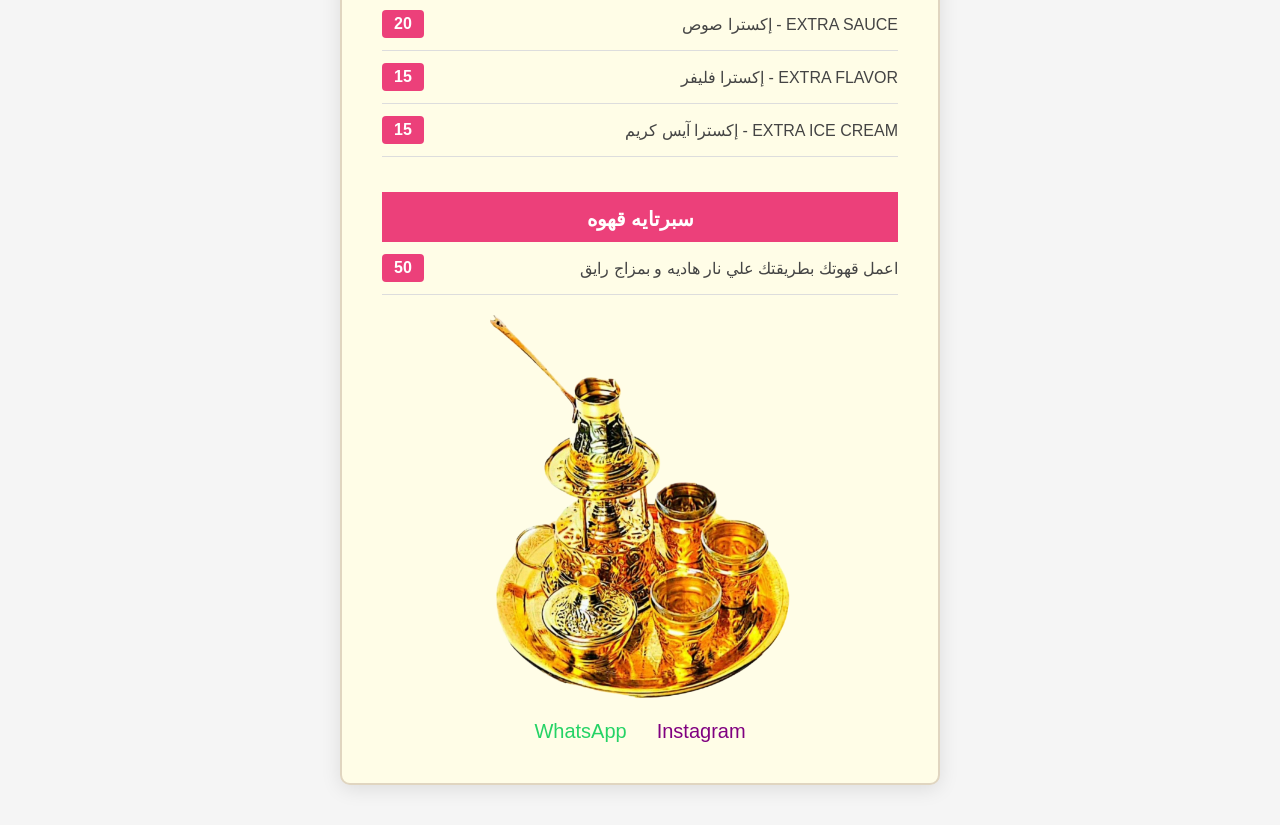
==== commit be58075d: "Add files via upload" ====
--- a/menu.html
+++ b/menu.html
@@ -3,6 +3,7 @@
 <head>
     <meta charset="UTF-8">
     <meta name="viewport" content="width=device-width, initial-scale=1.0">
+
     <title>Tina cafe menu</title>
 </head>
 <body>
@@ -19,7 +20,7 @@
     <p>HOT CIDER - هوت سيدر <span>60</span></p>
     <p>ANISE HERB - ينسون <span>35</span></p>
     <p>GREEN TEA - شاي أخضر <span>35</span></p>
-    <p>ESPRESSO - إسبريسو <span>45/50</span></p>
+    <p>ESPRESSO - إسبريسو <span>45/55</span></p>
     <p>ESPRESSO AVOCADO - إسبريسو أفوكادو <span>60</span></p>
     <p>MICATO - ميكاتو <span>65</span></p>
     <p>CAPPUCCINO - كابتشينو <span>75</span></p>
@@ -29,7 +30,7 @@
     <p>TURKISH COFFEE - قهوة تركي <span>45</span></p>
     <p>TURKISH COFFEE (D) - قهوة تركي دوبل <span>55</span></p>
     <p>HAZELNUT COFFEE - قهوة بندق <span>60</span></p>
-    <p>FRENCH COFFEE - قهوة فرنسي <span>60</span></p>
+    <p> FRENCH COFFEE - قهوة فرنسي <span>60</span></p>
     <p>NUTELLA COFFEE - قهوة نوتيلا <span>60</span></p>
     <p>HOT CHOCOLATE - شوكولاتة ساخنة <span>70</span></p>
     <p>TINA ORCHID - مشروب تينا أوركيد <span>75</span></p>
@@ -38,7 +39,8 @@
     <p>SALEP TINA - سحلب تينا <span>75</span></p>
     <p>SALEP NUTS - سحلب مكسرات <span>70</span></p>
     <p>MATCHA - ماتشا <span>85</span></p>
-
+    <BR>
+<h4>Mazen Saad</h4>
     <h2>SOFT DRINK</h2>
     <p>LEMON MINT SODA - ليمون بالنعناع صودا <span>75</span></p>
     <p>SUNSHINE - صن شاين <span>75</span></p>
@@ -72,6 +74,10 @@
     <p>PINA COLADA - بينا كولادا <span>85</span></p>
     <p>KIWI MANGO - كيوي مانجو <span>85</span></p>
 
+     <div style="display: flex; justify-content: center; gap: 30px; margin-top: 20px;">
+  <a href="https://www.instagram.com/mazin_ma7moudd" target="_blank" style="text-decoration: none; font-size: 20px; color: purple;"> Instagram</a>
+  <a href="https://wa.me/201099573145" target="_blank" style="text-decoration: none; font-size: 20px; color: #25D366;">WhatsApp</a>
+</div>
     <h2>SODA</h2>
     <p>SCHWEPPES - شويبس <span>30</span></p>
     <p>SPRITE - سبرايت <span>30</span></p>
@@ -106,11 +112,8 @@
     <p>UM ALI NUTS - أم علي مكسرات <span>85</span></p>
     <p>UM ALI FRUITS - أم علي فواكه <span>100</span></p>
   
-
-    <div style="display: flex; justify-content: center; gap: 30px; margin-top: 20px;">
-  <a href="https://www.instagram.com/mazen_ma7moudd" target="_blank" style="text-decoration: none; font-size: 20px; color: purple;"> Instagram</a>
-  <a href="https://wa.me/201099573145" target="_blank" style="text-decoration: none; font-size: 20px; color: #25D366;">WhatsApp</a>
-</div>
+<br>
+   <h4>Mazen Saad</h4>
     <h2>FRUIT SALAD</h2>
     <p>FRUIT SALAD CLASSIC-فروت سلاط كلاسيك <span>80</span></p>
     <p>FRUIT SALAD TINA-فروت سلاط تينا<span>90</span></p>
@@ -149,7 +152,7 @@
 <img src="SPRTAIA.png"سبرتاية قهوة style="width: 300px; height: auto; display: block; margin: 20px auto;">
 
 <div style="display: flex; justify-content: center; gap: 30px; margin-top: 20px;">
-  <a href="https://www.instagram.com/mazen_ma7moudd" target="_blank" style="text-decoration: none; font-size: 20px; color: purple;"> Instagram</a>
+  <a href="https://www.instagram.com/mazin_ma7moudd" target="_blank" style="text-decoration: none; font-size: 20px; color: purple;"> Instagram</a>
   <a href="https://wa.me/201099573145" target="_blank" style="text-decoration: none; font-size: 20px; color: #25D366;">WhatsApp</a>
 </div>
 
--- a/style.css
+++ b/style.css
@@ -214,4 +214,8 @@
 /* حركة عند مرور الماوس */
 #menu p:hover {
     background-color: rgba(236, 64, 122, 0.05);
-}+}
+
+
+
+
